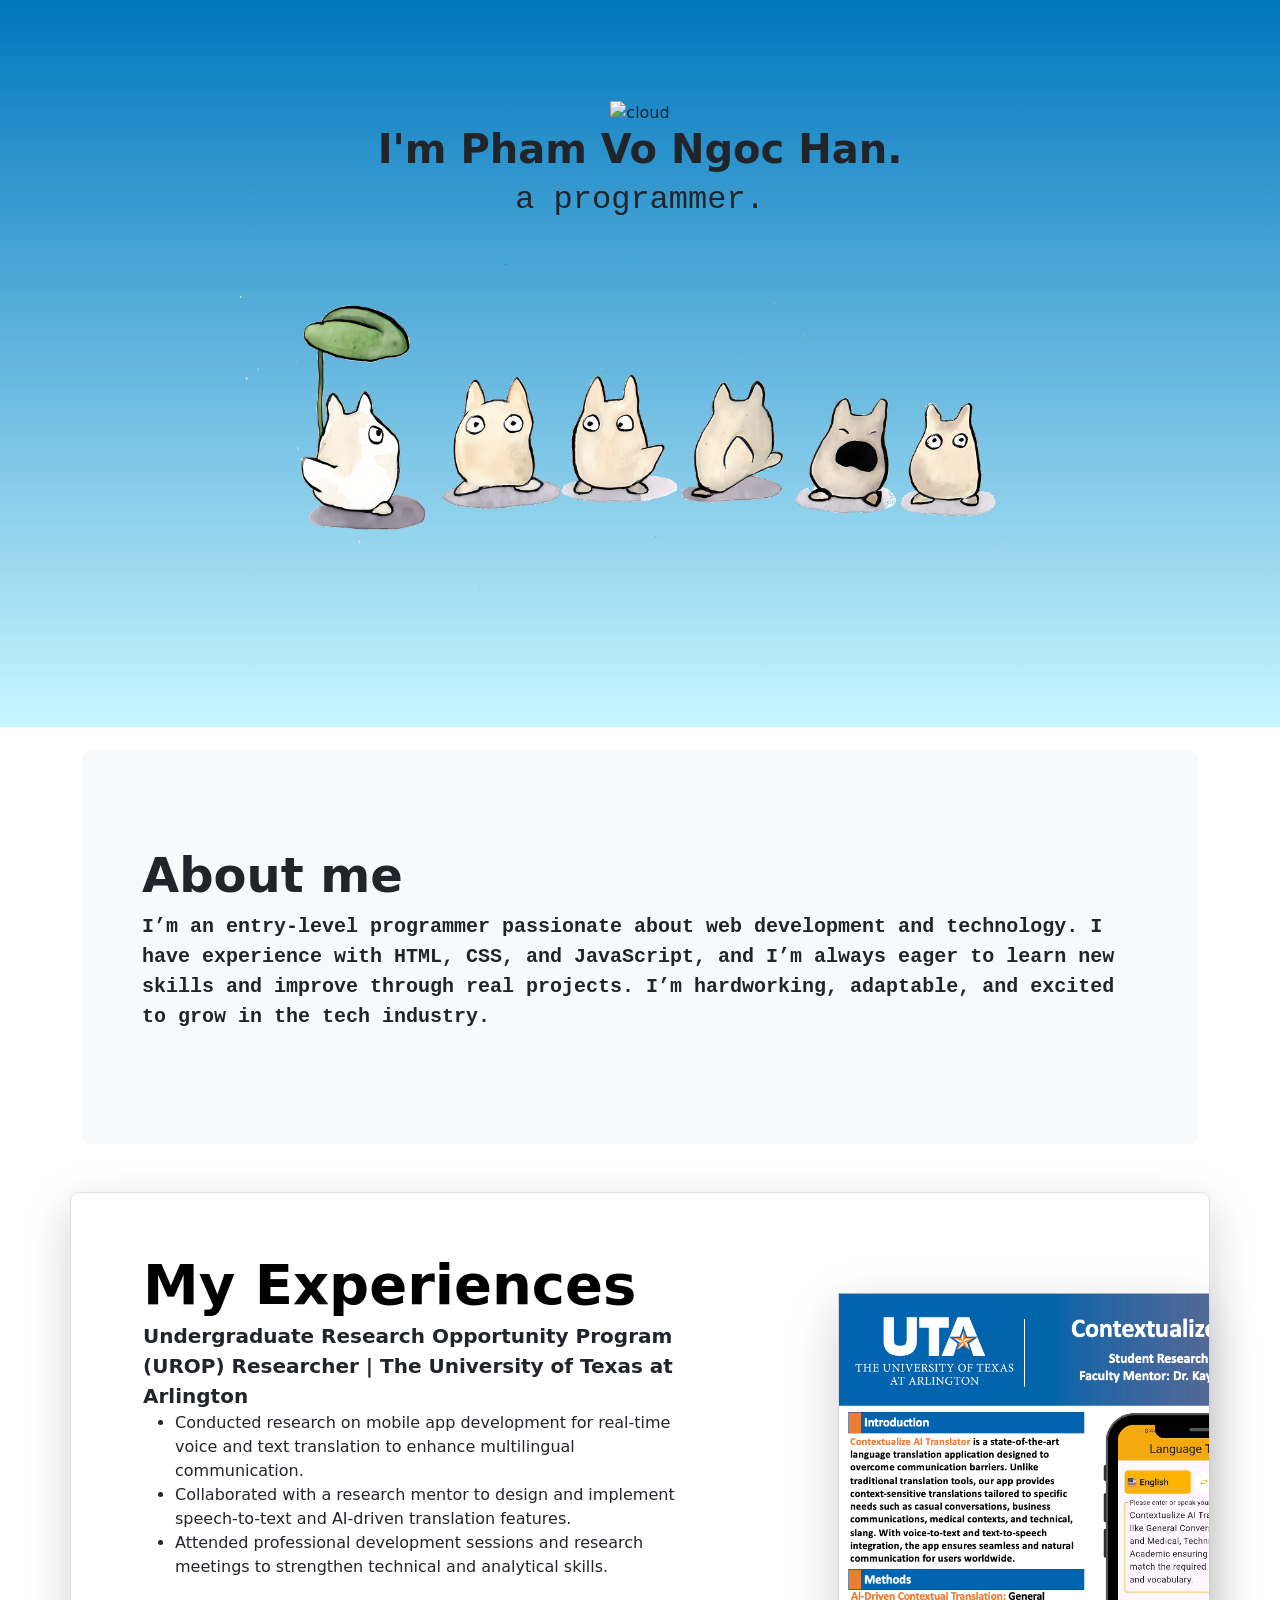
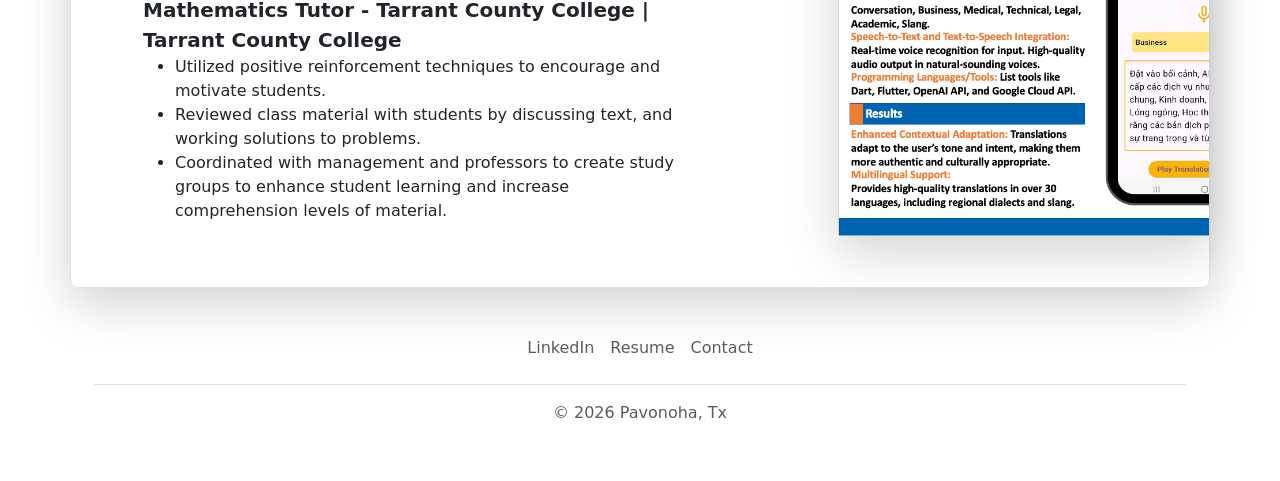
==== mywebsite.html @ 54f9aeba "Add files via upload" ====
<!DOCTYPE html>
<html>
<head>
    <title>Pham Vo Ngoc Han</title>
    <meta charset="UTF-8">
  <title>External</title>
  <link rel="stylesheet" href="./clothes.css"/>
  <link href="https://cdn.jsdelivr.net/npm/bootstrap@5.3.0-alpha3/dist/css/bootstrap.min.css" rel="stylesheet"
    integrity="sha384-KK94CHFLLe+nY2dmCWGMq91rCGa5gtU4mk92HdvYe+M/SXH301p5ILy+dN9+nJOZ" crossorigin="anonymous">
</head>
 <body cz-shortcut-listen="true">
  <div class="top-container">
    <img class="cloud" src="./images/1.png" alt="cloud" width="800" height="300">
    <div class="title-text">
      <h1 style="font-weight: 700">I'm Pham Vo Ngoc Han.</h1>
      <h2 style="font-family: 'Courier New', Courier, monospace;">a <span class="pro">pro</span>grammer.</h2>
    </div>
    <img class="cute" src="./images/cute.png" alt="cute" height="400" width="800">
  </div>

  <div class="container py-4 align-items-center">
   <div class="p-5 mb-4 bg-body-tertiary rounded-3"> 
     <div class="container-fluid py-5"> 
       <h1 class="display-5 fw-bold">About me</h1> 
       <p class="aboutme" style="font-weight: 600; font-family: 'Courier New', Courier, monospace;font-size: 20px;">I’m an entry-level programmer passionate about web development and technology. I have experience with HTML, CSS, and JavaScript, and I’m always eager to learn new skills and improve through real projects. 
         I’m hardworking, adaptable, and excited to grow in the tech industry.</p> 
       </div> 
     </div>
  </div>
 

  <div class="container"> 
    <div class="row p-4 pb-0 pe-lg-0 pt-lg-5 align-items-center rounded-3 border shadow-lg"> 
      <div class="col-lg-7 p-3 p-lg-5 pt-lg-3">
         <h1 class="display-4 fw-bold lh-1 text-body-emphasis">My Experiences</h1> 
         <p1 class="lead" style="font-weight: 600;">Undergraduate Research Opportunity Program (UROP) Researcher | The University of Texas at Arlington 
        </p1> 
        <ul>
          <li>Conducted research on mobile app development for real-time voice and text translation to enhance multilingual communication.</li>
          <li>Collaborated with a research mentor to design and implement speech-to-text and AI-driven translation features.</li>
          <li>Attended professional development sessions and research meetings to strengthen technical and analytical skills.</li>
      </ul>
         <p2 class="lead" style="font-weight: 600" >Mathematics Tutor - Tarrant County College | Tarrant County College 
        </p2>
        <ul>
          <li>Utilized positive reinforcement techniques to encourage and motivate students.</li>
          <li>Reviewed class material with students by discussing text, and working solutions to problems.</li>
          <li>Coordinated with management and professors to create study groups to enhance student learning and increase comprehension levels of material.</li>
      </ul>
    </div>
    <div class="col-lg-4 offset-lg-1 p-0 overflow-hidden shadow-lg"> 
      <img class="rounded-lg-3" src="./images/r.png" alt="" width="720"> </div>
    </div>

    <div class="container"> 
      <footer class="py-3 my-4"> 
        <ul class="nav justify-content-center border-bottom pb-3 mb-3"> 
          <li class="nav-item"><a href="https://www.linkedin.com/in/pham-vo-ngoc-han-5652a928a/" class="nav-link px-2 text-body-secondary">LinkedIn</a></li> 
          <li class="nav-item"><a href="./index.html" class="nav-link px-2 text-body-secondary">Resume</a></li> 
          <li class="nav-item"><a href="./contact.html" class="nav-link px-2 text-body-secondary">Contact</a></li>
         </li>
         </ul>
            <p class="text-center text-body-secondary">© 2026 Pavonoha, Tx</p> </footer> 
    </div>
 </body>
  

     






   



 


 
</html>
---- clothes.css ----
.top-container {
    background: linear-gradient(#0077be, #c9f6ff); ;
    text-align: center;
    padding-top: 100px;
    padding-bottom: 100px;
}
.h1 {
    font-family: 'Courier New', Courier, monospace;

}
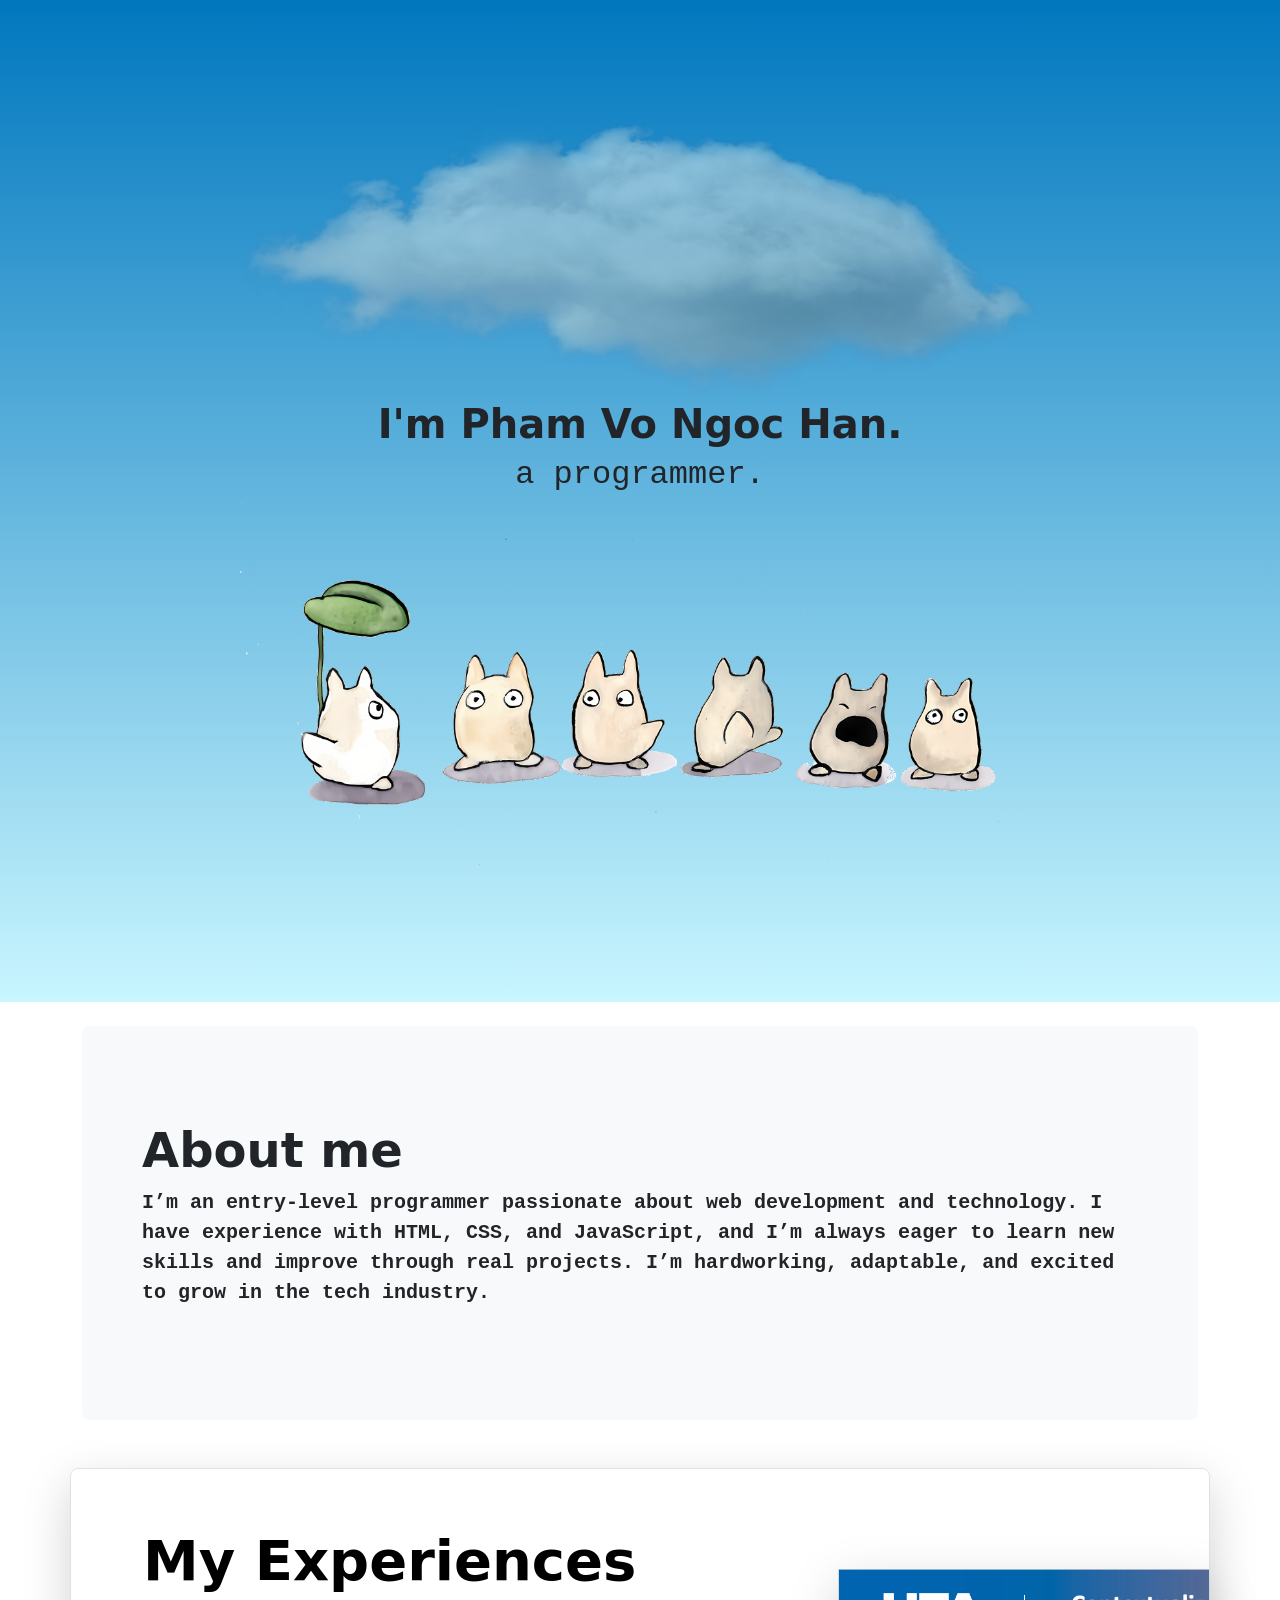
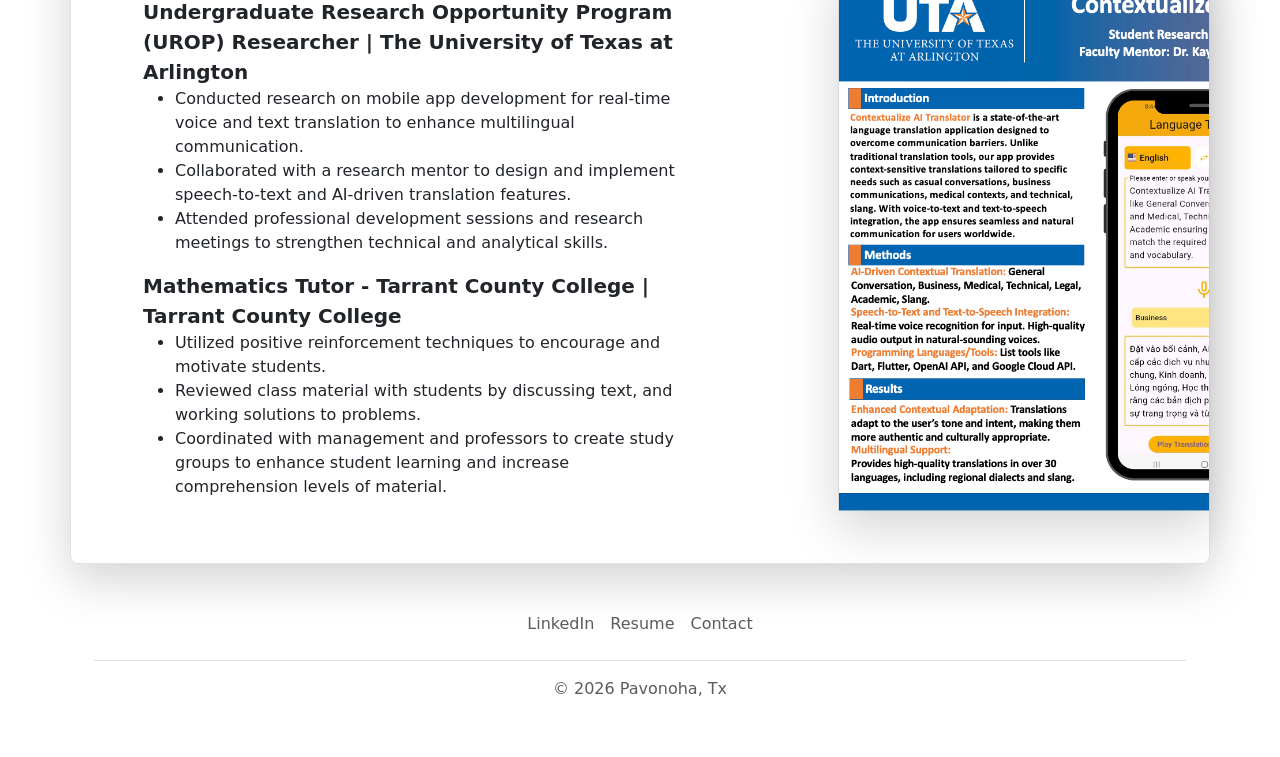
==== commit c68e9f96: "Add files via upload" ====
--- a/mywebsite.html
+++ b/mywebsite.html
@@ -10,7 +10,7 @@
 </head>
  <body cz-shortcut-listen="true">
   <div class="top-container">
-    <img class="cloud" src="./images/1.png" alt="cloud" width="800" height="300">
+    <img class="cloud" src="./images/cloud-8102.png" alt="cloud" width="800" height="300">
     <div class="title-text">
       <h1 style="font-weight: 700">I'm Pham Vo Ngoc Han.</h1>
       <h2 style="font-family: 'Courier New', Courier, monospace;">a <span class="pro">pro</span>grammer.</h2>
@@ -56,8 +56,8 @@
       <footer class="py-3 my-4"> 
         <ul class="nav justify-content-center border-bottom pb-3 mb-3"> 
           <li class="nav-item"><a href="https://www.linkedin.com/in/pham-vo-ngoc-han-5652a928a/" class="nav-link px-2 text-body-secondary">LinkedIn</a></li> 
-          <li class="nav-item"><a href="./index.html" class="nav-link px-2 text-body-secondary">Resume</a></li> 
-          <li class="nav-item"><a href="./contact.html" class="nav-link px-2 text-body-secondary">Contact</a></li>
+          <li class="nav-item"><a href="./images/index.html" class="nav-link px-2 text-body-secondary">Resume</a></li> 
+          <li class="nav-item"><a href="./images/contact.html" class="nav-link px-2 text-body-secondary">Contact</a></li>
          </li>
          </ul>
             <p class="text-center text-body-secondary">© 2026 Pavonoha, Tx</p> </footer> 
